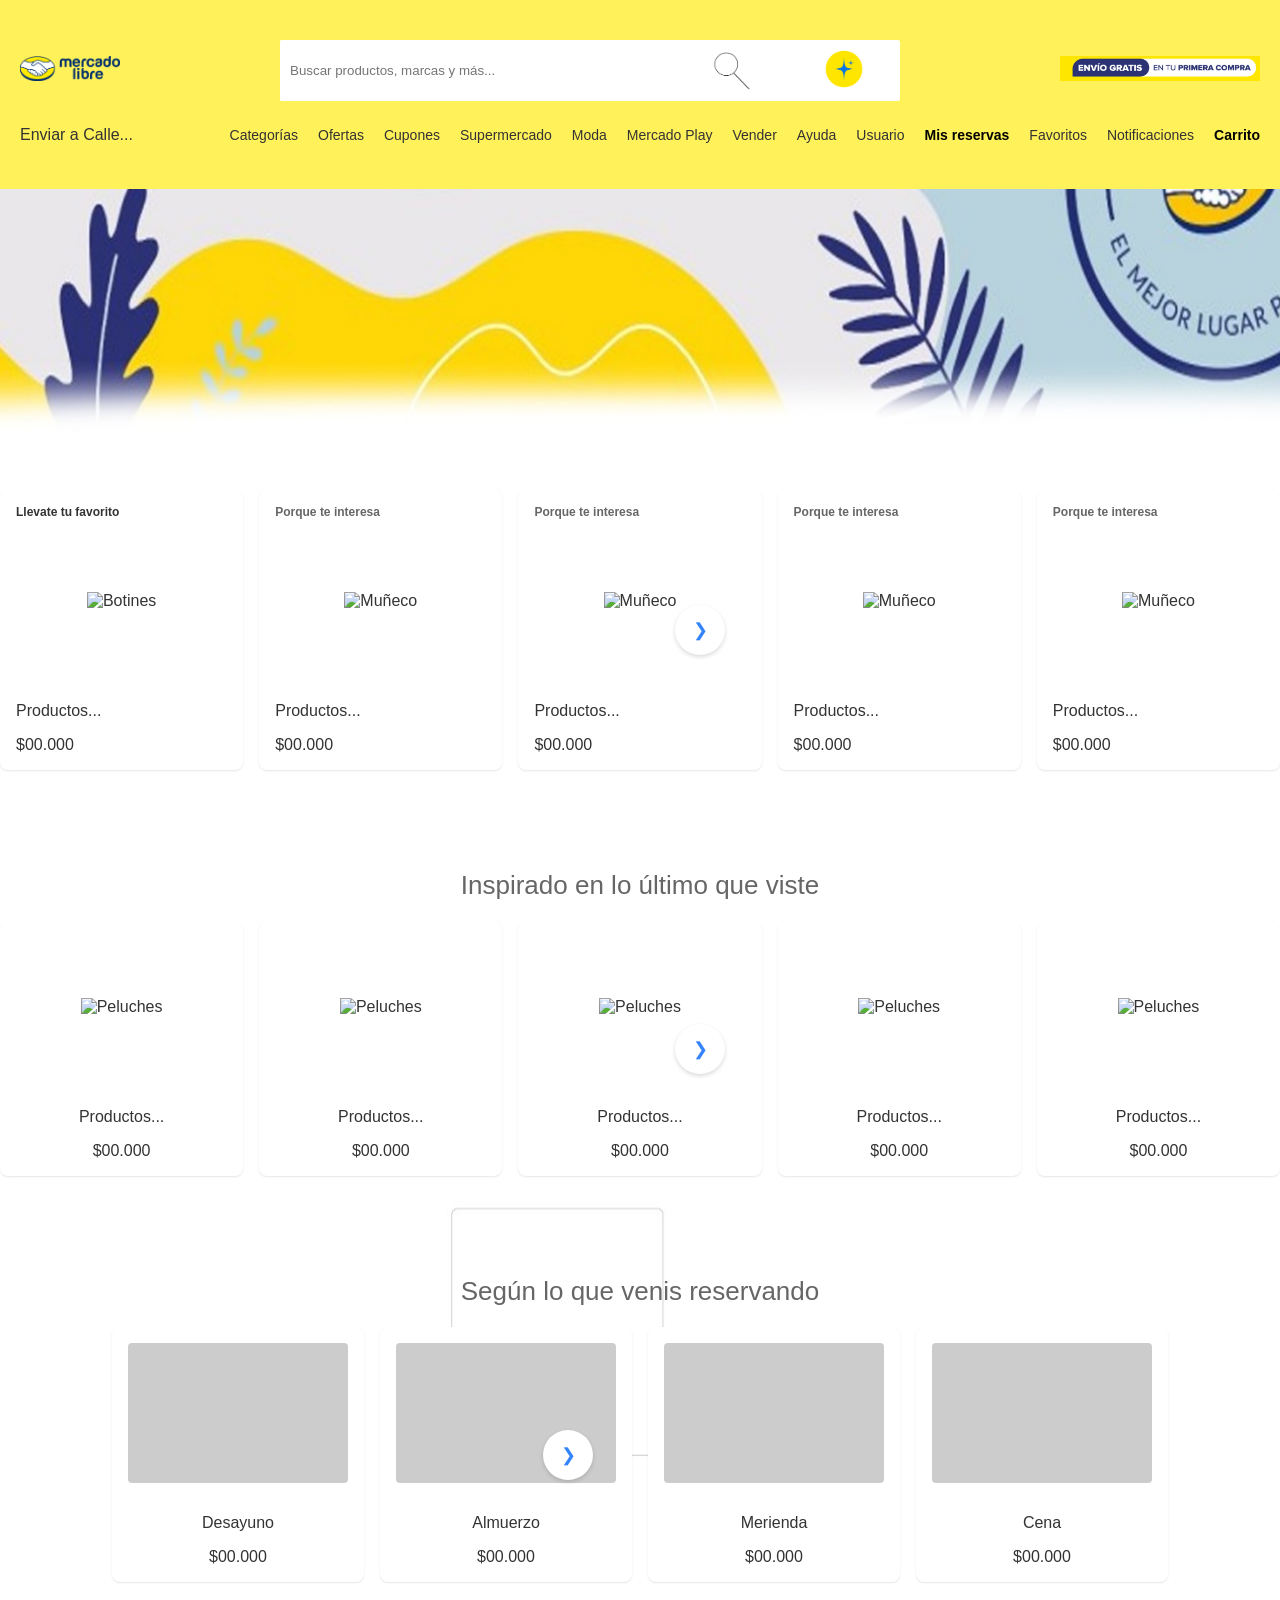
==== index.html @ 08e9aeee "HOSTING - fix a rutas" ====
<!DOCTYPE html>
<html lang="es">
<head>
  <meta charset="UTF-8">
  <meta name="viewport" content="width=device-width, initial-scale=1.0">
  <title>Mercado Libre - Clon Facultad</title>
  <link rel="stylesheet" href="styles.css">
  <link rel="stylesheet" href="navbar-styles.css">
</head>
<body>

  <!-- ENCABEZADO PRINCIPAL -->
    <header class="navbar">
    <div class="nav-top">
      <a href="index.html">
          <img src="images/logo.png" alt="Mercado Libre" class="logo">
      </a>
      <div class="search-container">
        <input type="search" id="header-search" placeholder="Buscar productos, marcas y más...">
        <button class="search-btn"><img src="images/Presentación Organización Empresarial Mercado Libre (2).png" alt="lupa" id="iconobuscador"></button>
        <a href="/ia/index.html"><button type="submit" id="ia logo"> <img src="images/Presentación Organización Empresarial Mercado Libre (1).png" alt="ia logo"></button></a>
      </div>
      <div class="promo-meli">
        <img src="images/Captura de pantalla 2026-06-14 223928.png" alt="" class="promo-meli">
      </div>
    </div>
    <nav class="nav-bottom">
      <div class="location">Enviar a Calle...</div>
      <ul class="menu-links">
        <li>Categorías</li>
        <li>Ofertas</li>
        <li>Cupones</li>
        <li>Supermercado</li>
        <li>Moda</li>
        <li>Mercado Play</li>
        <li>Vender</li>
        <li>Ayuda</li>
        <li>Usuario</li>
        <li>
          <a  href="/reservas.html" style="font-weight: 700; text-decoration: none; color: black;">Mis reservas</a>
        </li>
        <li>Favoritos</li>
        <li>Notificaciones</li>
        <li>
          <a  href="/carrito.html" style="font-weight: 700; text-decoration: none; color: black;">Carrito</a>
        </li>
      </ul>
    </nav>
  </header>

  <!-- BANNER PRINCIPAL ILUSTRATIVO -->
  
    
    <!-- CONTENIDO DE PRODUCTOS -->
    <main class="main-content">
      
      <!-- SECCIÓN 1: RECOMENDADOS -->
      <section class="product-section1">
        <div class="carousel-container">
          <!-- Tarjeta tipo 1 -->
          <article class="product-card type-vertical">
            <span class="card-tag">Llevate tu favorito</span>
            <div class="product-img-box">
              <img src="botines.jpg" alt="Botines">
            </div>
            <div class="product-info">
              <p class="product-title">Productos...</p>
              <span class="product-price">$00.000</span>
            </div>
          </article>
          
          <!-- Tarjeta tipo 2 -->
          <article class="product-card type-vertical">
            <span class="card-tag muted">Porque te interesa</span>
            <div class="product-img-box">
              <img src="juguete.jpg" alt="Muñeco">
            </div>
            <div class="product-info">
              <p class="product-title">Productos...</p>
              <span class="product-price">$00.000</span>
            </div>
          </article>
          
          <!-- Repetir tarjetas necesarias -->
          <article class="product-card type-vertical">
            <span class="card-tag muted">Porque te interesa</span>
            <div class="product-img-box">
              <img src="juguete.jpg" alt="Muñeco">
            </div>
            <div class="product-info">
              <p class="product-title">Productos...</p>
              <span class="product-price">$00.000</span>
            </div>
          </article>
          <article class="product-card type-vertical">
            <span class="card-tag muted">Porque te interesa</span>
            <div class="product-img-box">
              <img src="juguete.jpg" alt="Muñeco">
            </div>
            <div class="product-info">
              <p class="product-title">Productos...</p>
              <span class="product-price">$00.000</span>
            </div>
          </article>
          
          <article class="product-card type-vertical">
            <span class="card-tag muted">Porque te interesa</span>
            <div class="product-img-box">
              <img src="juguete.jpg" alt="Muñeco">
            </div>
            <div class="product-info">
              <p class="product-title">Productos...</p>
              <span class="product-price">$00.000</span>
            </div>
          </article>
          <button class="carousel-next-btn">❯</button>
        </div>
      </section>
      
      <!-- SECCIÓN 2: ÚLTIMO VISTO -->
      <section class="product-section">
        <h2 class="section-title">Inspirado en lo último que viste</h2>
        <div class="carousel-container">
          <article class="product-card type-clean">
            <div class="product-img-box">
              <img src="pochita.jpg" alt="Peluches">
            </div>
            <div class="product-info">
              <p class="product-title">Productos...</p>
              <span class="product-price">$00.000</span>
            </div>
          </article>
          <!-- Repetir tarjetas -->
         <article class="product-card type-clean">
          <div class="product-img-box">
            <img src="pochita.jpg" alt="Peluches">
          </div>
          <div class="product-info">
            <p class="product-title">Productos...</p>
            <span class="product-price">$00.000</span>
          </div>
        </article>
        <article class="product-card type-clean">
          <div class="product-img-box">
            <img src="pochita.jpg" alt="Peluches">
          </div>
          <div class="product-info">
            <p class="product-title">Productos...</p>
            <span class="product-price">$00.000</span>
          </div>
        </article>
        <article class="product-card type-clean">
          <div class="product-img-box">
            <img src="pochita.jpg" alt="Peluches">
          </div>
          <div class="product-info">
            <p class="product-title">Productos...</p>
            <span class="product-price">$00.000</span>
          </div>
        </article>
        <article class="product-card type-clean">
          <div class="product-img-box">
            <img src="pochita.jpg" alt="Peluches">
          </div>
          <div class="product-info">
            <p class="product-title">Productos...</p>
            <span class="product-price">$00.000</span>
          </div>
        </article>
        <button class="carousel-next-btn">❯</button>
      </div>
    </section>

    <!-- SECCIÓN 3: RESERVANDO (GRISES) -->
    <section class="product-section">
      <h2 class="section-title">Según lo que venis reservando</h2>
      <div class="carousel-container">

        <article class="product-card type-reserved">
          <div class="gray-placeholder-box"></div>
          <div class="product-info">
            <p class="product-title">Desayuno</p>
            <span class="product-price">$00.000</span>
          </div>
        </article>
        <!-- Repetir tarjetas con Almuerzo, Cena, Super -->
         <article class="product-card type-reserved">
          <div class="gray-placeholder-box"></div>
          <div class="product-info">
            <p class="product-title">Almuerzo</p>
            <span class="product-price">$00.000</span>
          </div>
        </article>
        <article class="product-card type-reserved">
          <div class="gray-placeholder-box"></div>
          <div class="product-info">
            <p class="product-title">Merienda</p>
            <span class="product-price">$00.000</span>
          </div>
        </article>
        <article class="product-card type-reserved">
          <div class="gray-placeholder-box"></div>
          <div class="product-info">
            <p class="product-title">Cena</p>
            <span class="product-price">$00.000</span>
          </div>
        </article>
        <button class="carousel-next-btn1">❯</button>

      </div>
    </section>

  </main>

</body>
</html>
---- styles.css ----
:root {
  --meli-yellow: #fff159;
  --meli-bg: #ebebeb;
  --meli-blue: #3483fa;
  --text-dark: #333333;
  --text-gray: #666666;
}

body {
  background-image: url(images/fondo.jpg);
  background-repeat: no-repeat;
  background-size: cover;
  max-width: 100vw;
  font-family: 'Proxima Nova', Helvetica, Arial, sans-serif;
  background-color: var(--meli-bg);
  margin: 0;
  color: var(--text-dark);
}

.product-section1{
  margin-top: 300px;
}
.product-section{
  margin-top:100px;
}


/* Header Fiel */
body {
  font-family: Arial, sans-serif;
  background-color: #ebebeb; /* Gris de fondo general */
  margin: 0;
}

.product-section{
  text-align: center !important;
  justify-content: center !important;

  
}
.product-section img,
.product-section article{
  align-items: center !important;
  justify-content: center !important;
}

/* Encabezado Amarillo */
/* .navbar {
  background-color: #fff159; 
  padding: 10px 20px;
  max-width: 100%;
}
.nav-top img{
    width: 100px;;
}

.promo-meli img{
    width: 150px;;
} */
/* .nav-top, .nav-bottom {
  display: flex;
  flex-wrap: wrap;
  justify-content: space-between;
  align-items: center;
}
.menu-links{
    display: flex;
    flex-direction: row;
    gap: 20px;
    list-style: none;
}

.menu-links li{
  font-size: 14px;
} */

/* Buscador del Header */
/* .search-container {
  display: flex;
  background: white;
  border-radius: 2px;
  overflow: hidden;
  width: 50%;
  display: flex;
  flex-direction: row;
  margin: 10px;
}
.search-container button{
  background: none;
  border: none;
}
.search-container img{
  display: flex;
  flex-direction: row;
}
.search-container input {
  border: none;
  display: flex;
  flex-direction: row;
  padding: 10px;
  width: 100%;
  outline: none;
}

.search-bar {
  display: flex;
  background: #ffffff;
  border-radius: 2px;
  box-shadow: 0 1px 2px 0 rgba(0,0,0,0.2);
  width: 50%;
}

.search-bar input {
  border: none;
  padding: 10px 15px;
  width: 100%;
  outline: none;
  font-size: 14px;
} */

/* El Carrusel Horizontal con Flexbox */
.carousel-container {
  display: flex;
  gap: 16px;
  position: relative;
  align-items: stretch;
  margin-bottom: 40px;
  justify-content: center;
}

/* Estilo Exacto de las Tarjetas */
.product-card {
  background: #ffffff;
  border-radius: 8px; /* Bordes suaves de Meli */
  padding: 16px;
  width: 220px;
  box-shadow: 0 1px 2px 0 rgba(0,0,0,0.1);
  display: flex;
  flex-direction: column;
  justify-content: space-between;
  transition: transform 0.2s ease;
}

.product-card:hover {
  box-shadow: 0 4px 16px 0 rgba(0,0,0,0.15);
}

/* Tags Superiores ("Porque te interesa") */
.card-tag {
  font-size: 12px;
  font-weight: 600;
  color: #333;
  margin-bottom: 12px;
  display: block;
}

.card-tag.muted {
  color: var(--text-gray);
}

/* Ajuste de Imágenes */
.product-img-box {
  height: 140px;
  display: flex;
  justify-content: center;
  align-items: center;
  margin-bottom: 15px;
}

.product-img-box img {
  max-height: 100%;
  max-width: 100%;
  object-fit: contain; /* No deforma las fotos de los productos */
}

/* Cajas Grises de Reserva Inferiores */
.gray-placeholder-box {
  width: 100%;
  height: 140px;
  background-color: #cccccc;
  border-radius: 4px;
  margin-bottom: 15px;
}

/* Títulos de Sección */
.section-title {
  font-size: 26px;
  font-weight: 400;
  color: var(--text-gray);
  margin-bottom: 20px;
}

/* Botones de Navegación del Carrusel (Círculos Blancos Flecha) */
.carousel-next-btn {
  position: absolute;
  right: 555px;
  top: 50%;
  transform: translateY(-50%);
  width: 50px;
  height: 50px;
  background: #ffffff;
  border: none;
  border-radius: 50%; /* Botón completamente redondo */
  box-shadow: 0 2px 4px 0 rgba(0,0,0,0.15);
  color: var(--meli-blue);
  font-size: 18px;
  cursor: pointer;
  display: flex;
  align-items: center;
  justify-content: center;
  z-index: 10;
}
.carousel-next-btn1 {
  position: absolute;
  right: 687px;
  top: 50%;
  transform: translateY(-50%);
  width: 50px;
  height: 50px;
  background: #ffffff;
  border: none;
  border-radius: 50%; /* Botón completamente redondo */
  box-shadow: 0 2px 4px 0 rgba(0,0,0,0.15);
  color: var(--meli-blue);
  font-size: 18px;
  cursor: pointer;
  display: flex;
  align-items: center;
  justify-content: center;
  z-index: 10;
}
---- navbar-styles.css ----
/* Encabezado Amarillo */
.navbar {
  background-color: #fff159; /* Amarillo Mercado Libre */
  padding: 30px 20px;
  max-width: 100%;
}
.nav-top img{
    width: 100px;;
}

.nav-top, .nav-bottom {
  display: flex;
  flex-wrap: wrap;
  justify-content: space-between;
  align-items: center;
}
.menu-links{
    display: flex;
    flex-direction: row;
    gap: 20px;
    list-style: none;
}

.promo-meli{
  width: 200px;
}

.promo-meli img{
  width: 100%;
  height: 100%;
}

.menu-links li{
  font-size: 14px;
}

/* Buscador del Header */
.search-container {
  display: flex;
  background: white;
  border-radius: 2px;
  overflow: hidden;
  width: 50%;
  display: flex;
  flex-direction: row;
  margin: 10px;
}
.search-container button{
  background: none;
  border: none;
}
.search-container img{
  display: flex;
  flex-direction: row;
}
.search-container input {
  border: none;
  display: flex;
  flex-direction: row;
  padding: 10px;
  width: 100%;
  outline: none;
}

.search-bar {
  display: flex;
  background: #ffffff;
  border-radius: 2px;
  box-shadow: 0 1px 2px 0 rgba(0,0,0,0.2);
  width: 50%;
}

.search-bar input {
  border: none;
  padding: 10px 15px;
  width: 100%;
  outline: none;
  font-size: 14px;
}
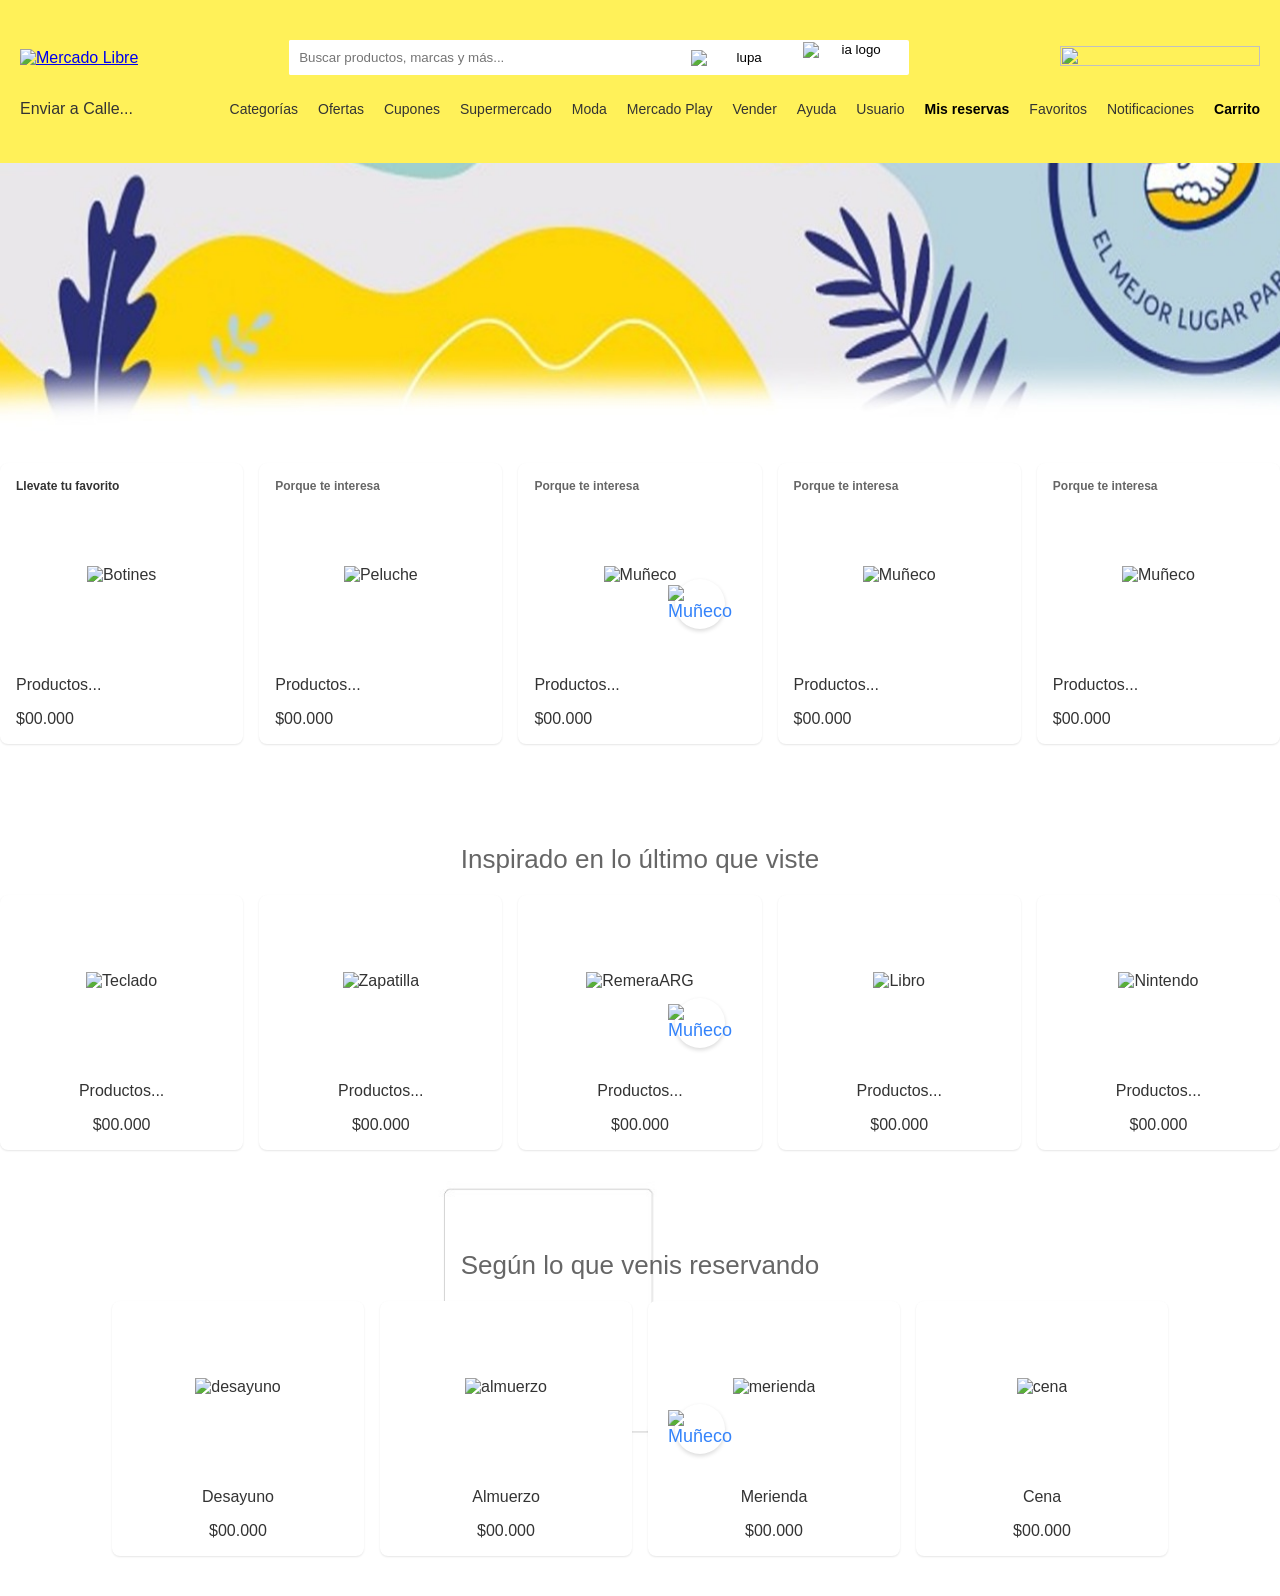
==== commit 766ad4e5: "Update1 index.html agregue las imagenes" ====
--- a/index.html
+++ b/index.html
@@ -9,19 +9,18 @@
 </head>
 <body>
 
-  <!-- ENCABEZADO PRINCIPAL -->
     <header class="navbar">
     <div class="nav-top">
       <a href="index.html">
-          <img src="images/logo.png" alt="Mercado Libre" class="logo">
+          <img src="imagenes-ml/logo-ml.png" alt="Mercado Libre" class="logo">
       </a>
       <div class="search-container">
         <input type="search" id="header-search" placeholder="Buscar productos, marcas y más...">
-        <button class="search-btn"><img src="images/Presentación Organización Empresarial Mercado Libre (2).png" alt="lupa" id="iconobuscador"></button>
-        <a href="/ia/index.html"><button type="submit" id="ia logo"> <img src="images/Presentación Organización Empresarial Mercado Libre (1).png" alt="ia logo"></button></a>
+        <button class="search-btn"><img src="imagenes-ml/lupa.png" alt="lupa" id="iconobuscador"></button>
+        <a href="/ia/index.html"><button type="submit" id="ia logo"> <img src="imagenes-ml/ia.png" alt="ia logo"></button></a>
       </div>
       <div class="promo-meli">
-        <img src="images/Captura de pantalla 2026-06-14 223928.png" alt="" class="promo-meli">
+        <img src="imagenes-ml/enviogratis.png" alt="" class="promo-meli">
       </div>
     </div>
     <nav class="nav-bottom">
@@ -47,21 +46,17 @@
       </ul>
     </nav>
   </header>
-
-  <!-- BANNER PRINCIPAL ILUSTRATIVO -->
-  
     
-    <!-- CONTENIDO DE PRODUCTOS -->
     <main class="main-content">
       
-      <!-- SECCIÓN 1: RECOMENDADOS -->
+     
       <section class="product-section1">
         <div class="carousel-container">
-          <!-- Tarjeta tipo 1 -->
+         
           <article class="product-card type-vertical">
             <span class="card-tag">Llevate tu favorito</span>
             <div class="product-img-box">
-              <img src="botines.jpg" alt="Botines">
+              <img src="imagenes-ml/botin.jpeg" alt="Botines">
             </div>
             <div class="product-info">
               <p class="product-title">Productos...</p>
@@ -69,11 +64,11 @@
             </div>
           </article>
           
-          <!-- Tarjeta tipo 2 -->
-          <article class="product-card type-vertical">
-            <span class="card-tag muted">Porque te interesa</span>
-            <div class="product-img-box">
-              <img src="juguete.jpg" alt="Muñeco">
+         
+          <article class="product-card type-vertical">
+            <span class="card-tag muted">Porque te interesa</span>
+            <div class="product-img-box">
+              <img src="imagenes-ml/pomni.jpeg" alt="Peluche">
             </div>
             <div class="product-info">
               <p class="product-title">Productos...</p>
@@ -81,21 +76,21 @@
             </div>
           </article>
           
-          <!-- Repetir tarjetas necesarias -->
-          <article class="product-card type-vertical">
-            <span class="card-tag muted">Porque te interesa</span>
-            <div class="product-img-box">
-              <img src="juguete.jpg" alt="Muñeco">
-            </div>
-            <div class="product-info">
-              <p class="product-title">Productos...</p>
-              <span class="product-price">$00.000</span>
-            </div>
-          </article>
-          <article class="product-card type-vertical">
-            <span class="card-tag muted">Porque te interesa</span>
-            <div class="product-img-box">
-              <img src="juguete.jpg" alt="Muñeco">
+         
+          <article class="product-card type-vertical">
+            <span class="card-tag muted">Porque te interesa</span>
+            <div class="product-img-box">
+              <img src="imagenes-ml/tungtung.jpeg" alt="Muñeco">
+            </div>
+            <div class="product-info">
+              <p class="product-title">Productos...</p>
+              <span class="product-price">$00.000</span>
+            </div>
+          </article>
+          <article class="product-card type-vertical">
+            <span class="card-tag muted">Porque te interesa</span>
+            <div class="product-img-box">
+              <img src="imagenes-ml/bolso.jpeg" alt="Muñeco">
             </div>
             <div class="product-info">
               <p class="product-title">Productos...</p>
@@ -106,34 +101,34 @@
           <article class="product-card type-vertical">
             <span class="card-tag muted">Porque te interesa</span>
             <div class="product-img-box">
-              <img src="juguete.jpg" alt="Muñeco">
-            </div>
-            <div class="product-info">
-              <p class="product-title">Productos...</p>
-              <span class="product-price">$00.000</span>
-            </div>
-          </article>
-          <button class="carousel-next-btn">❯</button>
+              <img src="imagenes-ml/remerariver.jpeg" alt="Muñeco">
+            </div>
+            <div class="product-info">
+              <p class="product-title">Productos...</p>
+              <span class="product-price">$00.000</span>
+            </div>
+          </article>
+          <button class="carousel-next-btn"><img src="imagenes-ml/boton lateral.png" alt="Muñeco"></button>
         </div>
       </section>
       
-      <!-- SECCIÓN 2: ÚLTIMO VISTO -->
+     
       <section class="product-section">
         <h2 class="section-title">Inspirado en lo último que viste</h2>
         <div class="carousel-container">
           <article class="product-card type-clean">
             <div class="product-img-box">
-              <img src="pochita.jpg" alt="Peluches">
-            </div>
-            <div class="product-info">
-              <p class="product-title">Productos...</p>
-              <span class="product-price">$00.000</span>
-            </div>
-          </article>
-          <!-- Repetir tarjetas -->
+              <img src="imagenes-ml/teclado.jpeg" alt="Teclado">
+            </div>
+            <div class="product-info">
+              <p class="product-title">Productos...</p>
+              <span class="product-price">$00.000</span>
+            </div>
+          </article>
+      
          <article class="product-card type-clean">
           <div class="product-img-box">
-            <img src="pochita.jpg" alt="Peluches">
+            <img src="imagenes-ml/zapatilla.jpeg" alt="Zapatilla">
           </div>
           <div class="product-info">
             <p class="product-title">Productos...</p>
@@ -142,7 +137,7 @@
         </article>
         <article class="product-card type-clean">
           <div class="product-img-box">
-            <img src="pochita.jpg" alt="Peluches">
+            <img src="imagenes-ml/remearg.png" alt="RemeraARG">
           </div>
           <div class="product-info">
             <p class="product-title">Productos...</p>
@@ -151,7 +146,7 @@
         </article>
         <article class="product-card type-clean">
           <div class="product-img-box">
-            <img src="pochita.jpg" alt="Peluches">
+            <img src="imagenes-ml/libroharrypotter.webp" alt="Libro">
           </div>
           <div class="product-info">
             <p class="product-title">Productos...</p>
@@ -160,52 +155,61 @@
         </article>
         <article class="product-card type-clean">
           <div class="product-img-box">
-            <img src="pochita.jpg" alt="Peluches">
-          </div>
-          <div class="product-info">
-            <p class="product-title">Productos...</p>
-            <span class="product-price">$00.000</span>
-          </div>
-        </article>
-        <button class="carousel-next-btn">❯</button>
+            <img src="imagenes-ml/nintendoswitch.jpeg" alt="Nintendo">
+          </div>
+          <div class="product-info">
+            <p class="product-title">Productos...</p>
+            <span class="product-price">$00.000</span>
+          </div>
+        </article>
+        <button class="carousel-next-btn"><img src="imagenes-ml/boton lateral.png" alt="Muñeco"></button>
       </div>
     </section>
 
-    <!-- SECCIÓN 3: RESERVANDO (GRISES) -->
+   
     <section class="product-section">
       <h2 class="section-title">Según lo que venis reservando</h2>
       <div class="carousel-container">
 
         <article class="product-card type-reserved">
-          <div class="gray-placeholder-box"></div>
+          <div class="product-img-box">
+             <img src="imagenes-ml/desayuno.jpg" alt="desayuno">
+          </div>
           <div class="product-info">
             <p class="product-title">Desayuno</p>
             <span class="product-price">$00.000</span>
           </div>
         </article>
-        <!-- Repetir tarjetas con Almuerzo, Cena, Super -->
+      
          <article class="product-card type-reserved">
-          <div class="gray-placeholder-box"></div>
+           <div class="product-img-box">
+             <img src="imagenes-ml/almuerzo.jpg" alt="almuerzo">
+          </div>
           <div class="product-info">
             <p class="product-title">Almuerzo</p>
             <span class="product-price">$00.000</span>
           </div>
         </article>
         <article class="product-card type-reserved">
-          <div class="gray-placeholder-box"></div>
+           <div class="product-img-box">
+             <img src="imagenes-ml/merienda.jpg" alt="merienda">
+          </div>
           <div class="product-info">
             <p class="product-title">Merienda</p>
             <span class="product-price">$00.000</span>
           </div>
         </article>
         <article class="product-card type-reserved">
-          <div class="gray-placeholder-box"></div>
+           <div class="product-img-box">
+             <img src="imagenes-ml/cena.jpg" alt="cena">
+          </div>
           <div class="product-info">
             <p class="product-title">Cena</p>
             <span class="product-price">$00.000</span>
           </div>
         </article>
-        <button class="carousel-next-btn1">❯</button>
+        <button class="carousel-next-btn"><img src="imagenes-ml/boton lateral.png" alt="Muñeco"></button>
+
 
       </div>
     </section>
@@ -213,4 +217,4 @@
   </main>
 
 </body>
-</html>+</html>
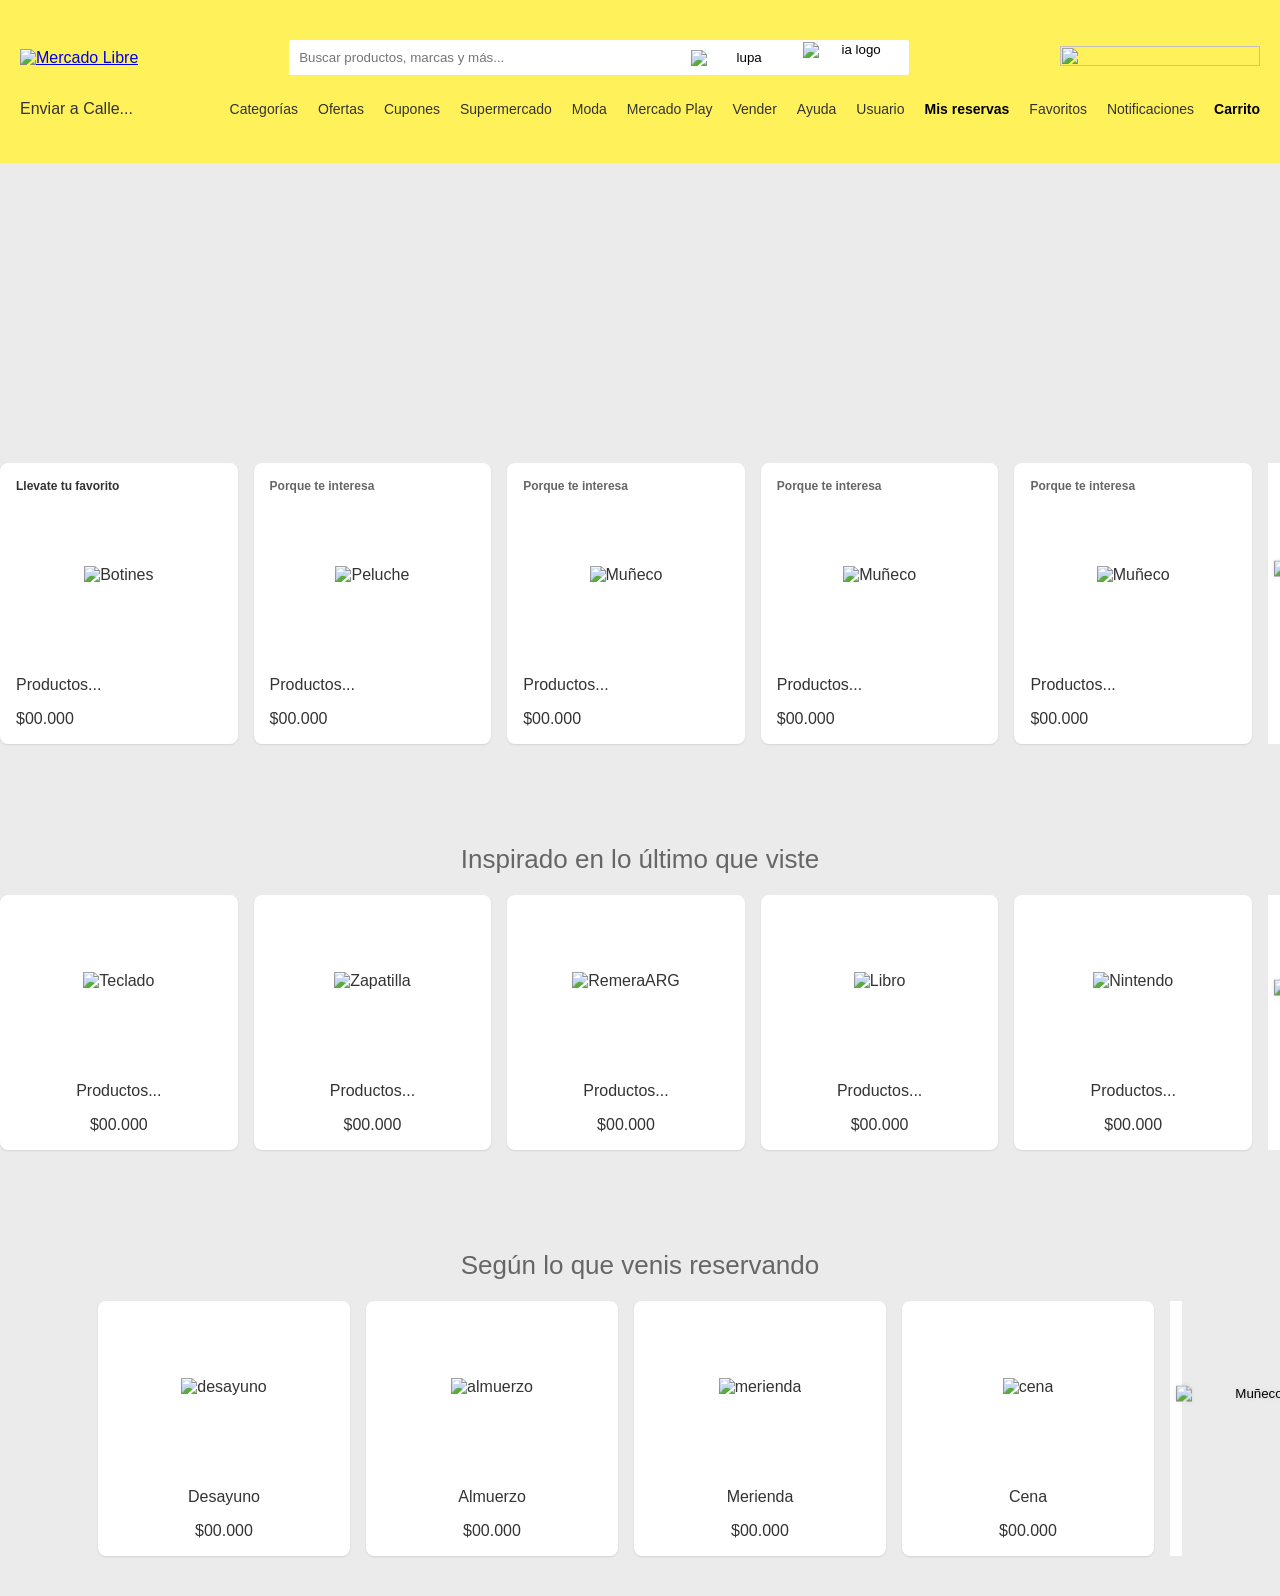
==== commit 4e76ad21: "Update index.html" ====
--- a/index.html
+++ b/index.html
@@ -12,12 +12,12 @@
     <header class="navbar">
     <div class="nav-top">
       <a href="index.html">
-          <img src="imagenes-ml/logo-ml.png" alt="Mercado Libre" class="logo">
+          <img src="imagenes/logo-ml.png" alt="Mercado Libre" class="logo">
       </a>
       <div class="search-container">
         <input type="search" id="header-search" placeholder="Buscar productos, marcas y más...">
-        <button class="search-btn"><img src="imagenes-ml/lupa.png" alt="lupa" id="iconobuscador"></button>
-        <a href="/ia/index.html"><button type="submit" id="ia logo"> <img src="imagenes-ml/ia.png" alt="ia logo"></button></a>
+        <button class="search-btn"><img src="imagenes/lupa.png" alt="lupa" id="iconobuscador"></button>
+        <a href="/ia/index.html"><button type="submit" id="ia logo"> <img src="imagenes/ia.png" alt="ia logo"></button></a>
       </div>
       <div class="promo-meli">
         <img src="imagenes-ml/enviogratis.png" alt="" class="promo-meli">
@@ -56,7 +56,7 @@
           <article class="product-card type-vertical">
             <span class="card-tag">Llevate tu favorito</span>
             <div class="product-img-box">
-              <img src="imagenes-ml/botin.jpeg" alt="Botines">
+              <img src="imagenes/botin.jpeg" alt="Botines">
             </div>
             <div class="product-info">
               <p class="product-title">Productos...</p>
@@ -68,7 +68,7 @@
           <article class="product-card type-vertical">
             <span class="card-tag muted">Porque te interesa</span>
             <div class="product-img-box">
-              <img src="imagenes-ml/pomni.jpeg" alt="Peluche">
+              <img src="imagenes/pomni.jpeg" alt="Peluche">
             </div>
             <div class="product-info">
               <p class="product-title">Productos...</p>
@@ -80,17 +80,17 @@
           <article class="product-card type-vertical">
             <span class="card-tag muted">Porque te interesa</span>
             <div class="product-img-box">
-              <img src="imagenes-ml/tungtung.jpeg" alt="Muñeco">
-            </div>
-            <div class="product-info">
-              <p class="product-title">Productos...</p>
-              <span class="product-price">$00.000</span>
-            </div>
-          </article>
-          <article class="product-card type-vertical">
-            <span class="card-tag muted">Porque te interesa</span>
-            <div class="product-img-box">
-              <img src="imagenes-ml/bolso.jpeg" alt="Muñeco">
+              <img src="imagenes/tungtung.jpeg" alt="Muñeco">
+            </div>
+            <div class="product-info">
+              <p class="product-title">Productos...</p>
+              <span class="product-price">$00.000</span>
+            </div>
+          </article>
+          <article class="product-card type-vertical">
+            <span class="card-tag muted">Porque te interesa</span>
+            <div class="product-img-box">
+              <img src="imagenes/bolso.jpeg" alt="Muñeco">
             </div>
             <div class="product-info">
               <p class="product-title">Productos...</p>
@@ -101,7 +101,7 @@
           <article class="product-card type-vertical">
             <span class="card-tag muted">Porque te interesa</span>
             <div class="product-img-box">
-              <img src="imagenes-ml/remerariver.jpeg" alt="Muñeco">
+              <img src="imagenes/remerariver.jpeg" alt="Muñeco">
             </div>
             <div class="product-info">
               <p class="product-title">Productos...</p>
@@ -118,7 +118,7 @@
         <div class="carousel-container">
           <article class="product-card type-clean">
             <div class="product-img-box">
-              <img src="imagenes-ml/teclado.jpeg" alt="Teclado">
+              <img src="imagenes/teclado.jpeg" alt="Teclado">
             </div>
             <div class="product-info">
               <p class="product-title">Productos...</p>
@@ -128,7 +128,7 @@
       
          <article class="product-card type-clean">
           <div class="product-img-box">
-            <img src="imagenes-ml/zapatilla.jpeg" alt="Zapatilla">
+            <img src="imagenes/zapatilla.jpeg" alt="Zapatilla">
           </div>
           <div class="product-info">
             <p class="product-title">Productos...</p>
@@ -137,7 +137,7 @@
         </article>
         <article class="product-card type-clean">
           <div class="product-img-box">
-            <img src="imagenes-ml/remearg.png" alt="RemeraARG">
+            <img src="imagenes/remearg.png" alt="RemeraARG">
           </div>
           <div class="product-info">
             <p class="product-title">Productos...</p>
@@ -146,7 +146,7 @@
         </article>
         <article class="product-card type-clean">
           <div class="product-img-box">
-            <img src="imagenes-ml/libroharrypotter.webp" alt="Libro">
+            <img src="imagenes/libroharrypotter.webp" alt="Libro">
           </div>
           <div class="product-info">
             <p class="product-title">Productos...</p>
@@ -155,14 +155,14 @@
         </article>
         <article class="product-card type-clean">
           <div class="product-img-box">
-            <img src="imagenes-ml/nintendoswitch.jpeg" alt="Nintendo">
-          </div>
-          <div class="product-info">
-            <p class="product-title">Productos...</p>
-            <span class="product-price">$00.000</span>
-          </div>
-        </article>
-        <button class="carousel-next-btn"><img src="imagenes-ml/boton lateral.png" alt="Muñeco"></button>
+            <img src="imagenes/nintendoswitch.jpeg" alt="Nintendo">
+          </div>
+          <div class="product-info">
+            <p class="product-title">Productos...</p>
+            <span class="product-price">$00.000</span>
+          </div>
+        </article>
+        <button class="carousel-next-btn"><img src="imagenes/boton lateral.png" alt="Muñeco"></button>
       </div>
     </section>
 
@@ -173,7 +173,7 @@
 
         <article class="product-card type-reserved">
           <div class="product-img-box">
-             <img src="imagenes-ml/desayuno.jpg" alt="desayuno">
+             <img src="imagenes/desayuno.jpg" alt="desayuno">
           </div>
           <div class="product-info">
             <p class="product-title">Desayuno</p>
@@ -183,7 +183,7 @@
       
          <article class="product-card type-reserved">
            <div class="product-img-box">
-             <img src="imagenes-ml/almuerzo.jpg" alt="almuerzo">
+             <img src="imagenes/almuerzo.jpg" alt="almuerzo">
           </div>
           <div class="product-info">
             <p class="product-title">Almuerzo</p>
@@ -192,7 +192,7 @@
         </article>
         <article class="product-card type-reserved">
            <div class="product-img-box">
-             <img src="imagenes-ml/merienda.jpg" alt="merienda">
+             <img src="imagenes/merienda.jpg" alt="merienda">
           </div>
           <div class="product-info">
             <p class="product-title">Merienda</p>
@@ -201,14 +201,14 @@
         </article>
         <article class="product-card type-reserved">
            <div class="product-img-box">
-             <img src="imagenes-ml/cena.jpg" alt="cena">
+             <img src="imagenes/cena.jpg" alt="cena">
           </div>
           <div class="product-info">
             <p class="product-title">Cena</p>
             <span class="product-price">$00.000</span>
           </div>
         </article>
-        <button class="carousel-next-btn"><img src="imagenes-ml/boton lateral.png" alt="Muñeco"></button>
+        <button class="carousel-next-btn"><img src="imagenes/boton lateral.png" alt="Muñeco"></button>
 
 
       </div>
--- a/styles.css
+++ b/styles.css
@@ -7,7 +7,7 @@
 }
 
 body {
-  background-image: url(images/fondo.jpg);
+  background-image: url(imagenes-ml/fondo.jpg);
   background-repeat: no-repeat;
   background-size: cover;
   max-width: 100vw;
@@ -44,81 +44,8 @@
   justify-content: center !important;
 }
 
-/* Encabezado Amarillo */
-/* .navbar {
-  background-color: #fff159; 
-  padding: 10px 20px;
-  max-width: 100%;
-}
-.nav-top img{
-    width: 100px;;
-}
 
-.promo-meli img{
-    width: 150px;;
-} */
-/* .nav-top, .nav-bottom {
-  display: flex;
-  flex-wrap: wrap;
-  justify-content: space-between;
-  align-items: center;
-}
-.menu-links{
-    display: flex;
-    flex-direction: row;
-    gap: 20px;
-    list-style: none;
-}
 
-.menu-links li{
-  font-size: 14px;
-} */
-
-/* Buscador del Header */
-/* .search-container {
-  display: flex;
-  background: white;
-  border-radius: 2px;
-  overflow: hidden;
-  width: 50%;
-  display: flex;
-  flex-direction: row;
-  margin: 10px;
-}
-.search-container button{
-  background: none;
-  border: none;
-}
-.search-container img{
-  display: flex;
-  flex-direction: row;
-}
-.search-container input {
-  border: none;
-  display: flex;
-  flex-direction: row;
-  padding: 10px;
-  width: 100%;
-  outline: none;
-}
-
-.search-bar {
-  display: flex;
-  background: #ffffff;
-  border-radius: 2px;
-  box-shadow: 0 1px 2px 0 rgba(0,0,0,0.2);
-  width: 50%;
-}
-
-.search-bar input {
-  border: none;
-  padding: 10px 15px;
-  width: 100%;
-  outline: none;
-  font-size: 14px;
-} */
-
-/* El Carrusel Horizontal con Flexbox */
 .carousel-container {
   display: flex;
   gap: 16px;
@@ -128,10 +55,10 @@
   justify-content: center;
 }
 
-/* Estilo Exacto de las Tarjetas */
+
 .product-card {
   background: #ffffff;
-  border-radius: 8px; /* Bordes suaves de Meli */
+  border-radius: 8px; 
   padding: 16px;
   width: 220px;
   box-shadow: 0 1px 2px 0 rgba(0,0,0,0.1);
@@ -145,7 +72,7 @@
   box-shadow: 0 4px 16px 0 rgba(0,0,0,0.15);
 }
 
-/* Tags Superiores ("Porque te interesa") */
+
 .card-tag {
   font-size: 12px;
   font-weight: 600;
@@ -170,17 +97,9 @@
 .product-img-box img {
   max-height: 100%;
   max-width: 100%;
-  object-fit: contain; /* No deforma las fotos de los productos */
+  object-fit: contain; 
 }
 
-/* Cajas Grises de Reserva Inferiores */
-.gray-placeholder-box {
-  width: 100%;
-  height: 140px;
-  background-color: #cccccc;
-  border-radius: 4px;
-  margin-bottom: 15px;
-}
 
 /* Títulos de Sección */
 .section-title {
@@ -191,41 +110,17 @@
 }
 
 /* Botones de Navegación del Carrusel (Círculos Blancos Flecha) */
-.carousel-next-btn {
+.carousel-next-btn img {
+  transform: translateY(-50%);
+  width: 150px;
+  height: 87px;
+  cursor: pointer;
   position: absolute;
-  right: 555px;
-  top: 50%;
-  transform: translateY(-50%);
-  width: 50px;
-  height: 50px;
-  background: #ffffff;
+  filter: drop-shadow(0px 0px 2px rgba(0, 0, 0, 0.1));
+}
+
+.carousel-next-btn{
+  background-color: white;
   border: none;
-  border-radius: 50%; /* Botón completamente redondo */
-  box-shadow: 0 2px 4px 0 rgba(0,0,0,0.15);
-  color: var(--meli-blue);
-  font-size: 18px;
-  cursor: pointer;
-  display: flex;
-  align-items: center;
-  justify-content: center;
-  z-index: 10;
+  
 }
-.carousel-next-btn1 {
-  position: absolute;
-  right: 687px;
-  top: 50%;
-  transform: translateY(-50%);
-  width: 50px;
-  height: 50px;
-  background: #ffffff;
-  border: none;
-  border-radius: 50%; /* Botón completamente redondo */
-  box-shadow: 0 2px 4px 0 rgba(0,0,0,0.15);
-  color: var(--meli-blue);
-  font-size: 18px;
-  cursor: pointer;
-  display: flex;
-  align-items: center;
-  justify-content: center;
-  z-index: 10;
-}
--- a/navbar-styles.css
+++ b/navbar-styles.css
@@ -1,4 +1,4 @@
-/* Encabezado Amarillo */
+
 .navbar {
   background-color: #fff159; /* Amarillo Mercado Libre */
   padding: 30px 20px;
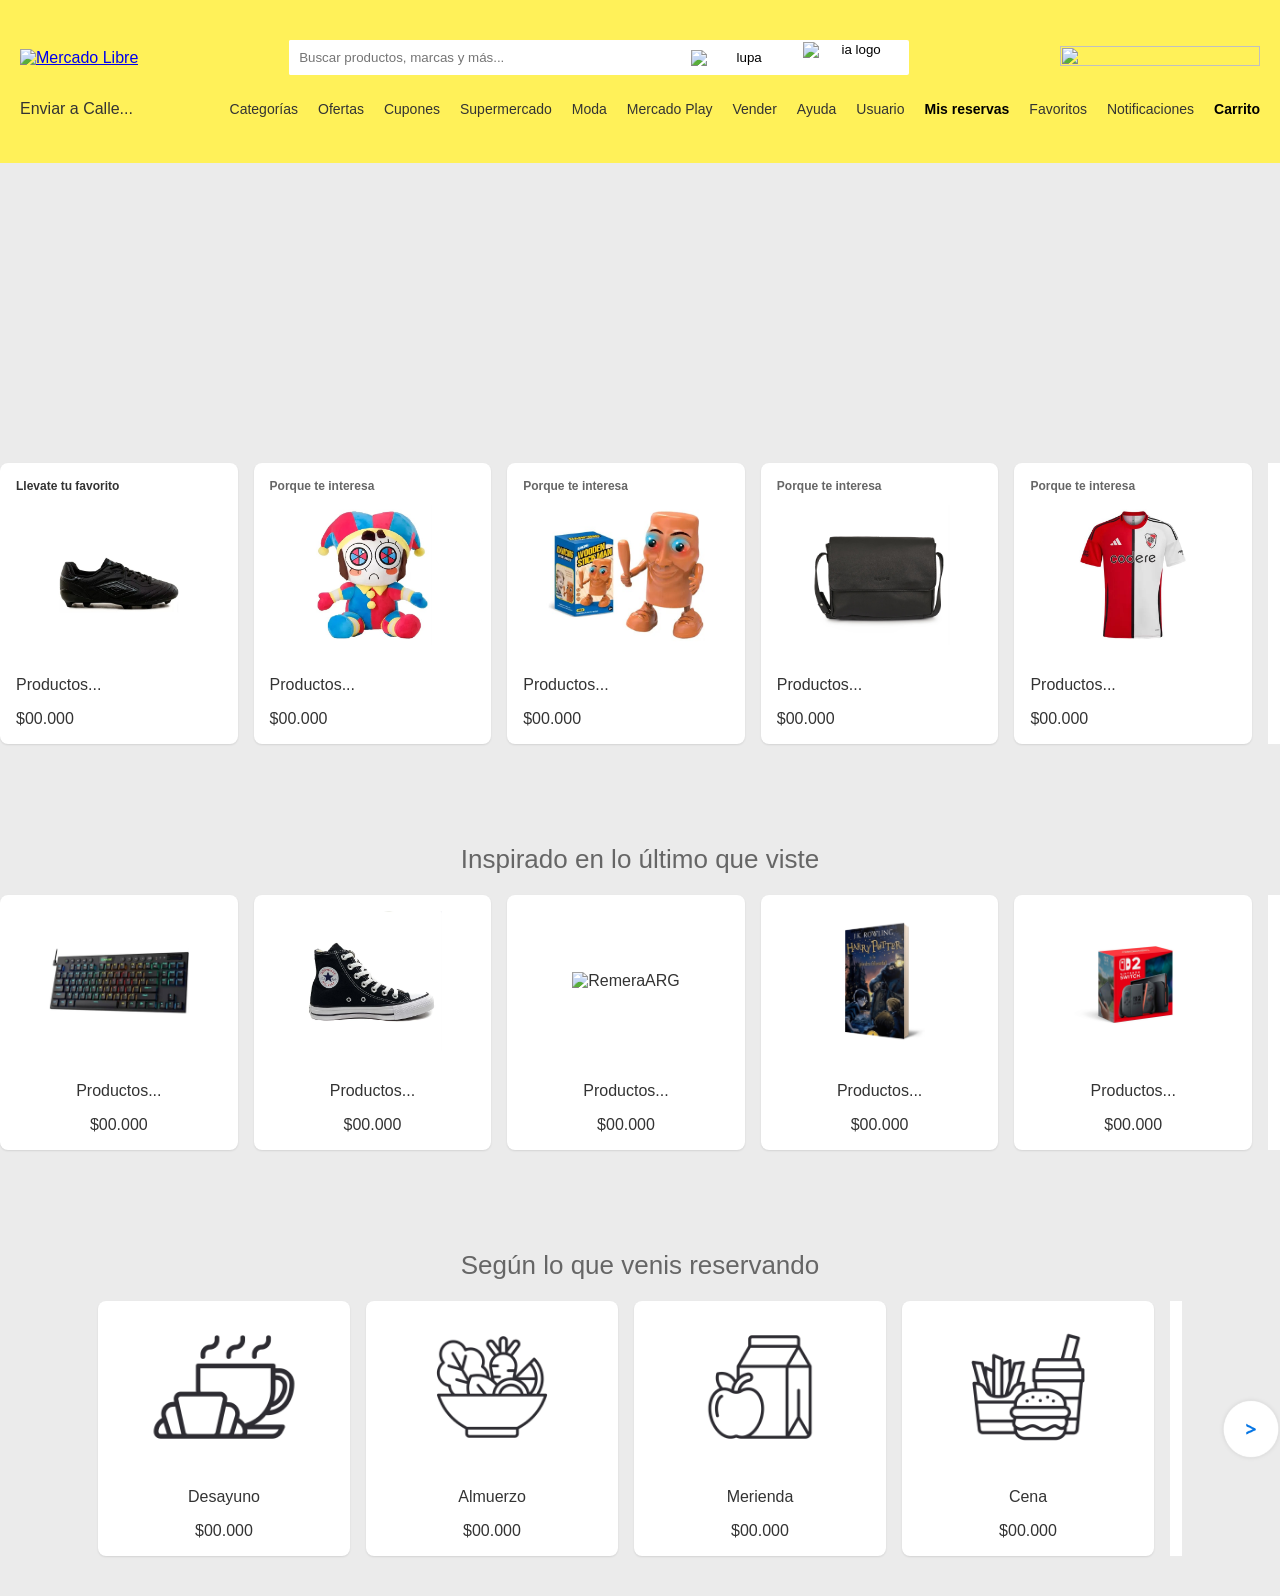
==== commit dfe4f31c: "fix rutas" ====
--- a/index.html
+++ b/index.html
@@ -12,15 +12,15 @@
     <header class="navbar">
     <div class="nav-top">
       <a href="index.html">
-          <img src="imagenes/logo-ml.png" alt="Mercado Libre" class="logo">
+          <img src="images/logo-ml.png" alt="Mercado Libre" class="logo">
       </a>
       <div class="search-container">
         <input type="search" id="header-search" placeholder="Buscar productos, marcas y más...">
-        <button class="search-btn"><img src="imagenes/lupa.png" alt="lupa" id="iconobuscador"></button>
-        <a href="/ia/index.html"><button type="submit" id="ia logo"> <img src="imagenes/ia.png" alt="ia logo"></button></a>
+        <button class="search-btn"><img src="images/lupa.png" alt="lupa" id="iconobuscador"></button>
+        <a href="/ia/index.html"><button type="submit" id="ia logo"> <img src="images/ia.png" alt="ia logo"></button></a>
       </div>
       <div class="promo-meli">
-        <img src="imagenes-ml/enviogratis.png" alt="" class="promo-meli">
+        <img src="images/enviogratis.png" alt="" class="promo-meli">
       </div>
     </div>
     <nav class="nav-bottom">
@@ -56,7 +56,7 @@
           <article class="product-card type-vertical">
             <span class="card-tag">Llevate tu favorito</span>
             <div class="product-img-box">
-              <img src="imagenes/botin.jpeg" alt="Botines">
+              <img src="images/botin.jpeg" alt="Botines">
             </div>
             <div class="product-info">
               <p class="product-title">Productos...</p>
@@ -68,7 +68,7 @@
           <article class="product-card type-vertical">
             <span class="card-tag muted">Porque te interesa</span>
             <div class="product-img-box">
-              <img src="imagenes/pomni.jpeg" alt="Peluche">
+              <img src="images/pomni.jpeg" alt="Peluche">
             </div>
             <div class="product-info">
               <p class="product-title">Productos...</p>
@@ -80,17 +80,17 @@
           <article class="product-card type-vertical">
             <span class="card-tag muted">Porque te interesa</span>
             <div class="product-img-box">
-              <img src="imagenes/tungtung.jpeg" alt="Muñeco">
-            </div>
-            <div class="product-info">
-              <p class="product-title">Productos...</p>
-              <span class="product-price">$00.000</span>
-            </div>
-          </article>
-          <article class="product-card type-vertical">
-            <span class="card-tag muted">Porque te interesa</span>
-            <div class="product-img-box">
-              <img src="imagenes/bolso.jpeg" alt="Muñeco">
+              <img src="images/tungtung.jpeg" alt="Muñeco">
+            </div>
+            <div class="product-info">
+              <p class="product-title">Productos...</p>
+              <span class="product-price">$00.000</span>
+            </div>
+          </article>
+          <article class="product-card type-vertical">
+            <span class="card-tag muted">Porque te interesa</span>
+            <div class="product-img-box">
+              <img src="images/bolso.jpeg" alt="Muñeco">
             </div>
             <div class="product-info">
               <p class="product-title">Productos...</p>
@@ -101,14 +101,14 @@
           <article class="product-card type-vertical">
             <span class="card-tag muted">Porque te interesa</span>
             <div class="product-img-box">
-              <img src="imagenes/remerariver.jpeg" alt="Muñeco">
-            </div>
-            <div class="product-info">
-              <p class="product-title">Productos...</p>
-              <span class="product-price">$00.000</span>
-            </div>
-          </article>
-          <button class="carousel-next-btn"><img src="imagenes-ml/boton lateral.png" alt="Muñeco"></button>
+              <img src="images/remerariver.jpeg" alt="Muñeco">
+            </div>
+            <div class="product-info">
+              <p class="product-title">Productos...</p>
+              <span class="product-price">$00.000</span>
+            </div>
+          </article>
+          <button class="carousel-next-btn"><img src="images/boton lateral.png" alt="Muñeco"></button>
         </div>
       </section>
       
@@ -118,7 +118,7 @@
         <div class="carousel-container">
           <article class="product-card type-clean">
             <div class="product-img-box">
-              <img src="imagenes/teclado.jpeg" alt="Teclado">
+              <img src="images/teclado.jpeg" alt="Teclado">
             </div>
             <div class="product-info">
               <p class="product-title">Productos...</p>
@@ -128,7 +128,7 @@
       
          <article class="product-card type-clean">
           <div class="product-img-box">
-            <img src="imagenes/zapatilla.jpeg" alt="Zapatilla">
+            <img src="images/zapatilla.jpeg" alt="Zapatilla">
           </div>
           <div class="product-info">
             <p class="product-title">Productos...</p>
@@ -137,7 +137,7 @@
         </article>
         <article class="product-card type-clean">
           <div class="product-img-box">
-            <img src="imagenes/remearg.png" alt="RemeraARG">
+            <img src="images/remearg.png" alt="RemeraARG">
           </div>
           <div class="product-info">
             <p class="product-title">Productos...</p>
@@ -146,7 +146,7 @@
         </article>
         <article class="product-card type-clean">
           <div class="product-img-box">
-            <img src="imagenes/libroharrypotter.webp" alt="Libro">
+            <img src="images/libroharrypotter.webp" alt="Libro">
           </div>
           <div class="product-info">
             <p class="product-title">Productos...</p>
@@ -155,14 +155,14 @@
         </article>
         <article class="product-card type-clean">
           <div class="product-img-box">
-            <img src="imagenes/nintendoswitch.jpeg" alt="Nintendo">
-          </div>
-          <div class="product-info">
-            <p class="product-title">Productos...</p>
-            <span class="product-price">$00.000</span>
-          </div>
-        </article>
-        <button class="carousel-next-btn"><img src="imagenes/boton lateral.png" alt="Muñeco"></button>
+            <img src="images/nintendoswitch.jpeg" alt="Nintendo">
+          </div>
+          <div class="product-info">
+            <p class="product-title">Productos...</p>
+            <span class="product-price">$00.000</span>
+          </div>
+        </article>
+        <button class="carousel-next-btn"><img src="images/boton lateral.png" alt="Muñeco"></button>
       </div>
     </section>
 
@@ -173,7 +173,7 @@
 
         <article class="product-card type-reserved">
           <div class="product-img-box">
-             <img src="imagenes/desayuno.jpg" alt="desayuno">
+             <img src="images/desayuno.jpg" alt="desayuno">
           </div>
           <div class="product-info">
             <p class="product-title">Desayuno</p>
@@ -183,7 +183,7 @@
       
          <article class="product-card type-reserved">
            <div class="product-img-box">
-             <img src="imagenes/almuerzo.jpg" alt="almuerzo">
+             <img src="images/almuerzo.jpg" alt="almuerzo">
           </div>
           <div class="product-info">
             <p class="product-title">Almuerzo</p>
@@ -192,7 +192,7 @@
         </article>
         <article class="product-card type-reserved">
            <div class="product-img-box">
-             <img src="imagenes/merienda.jpg" alt="merienda">
+             <img src="images/merienda.jpg" alt="merienda">
           </div>
           <div class="product-info">
             <p class="product-title">Merienda</p>
@@ -201,14 +201,14 @@
         </article>
         <article class="product-card type-reserved">
            <div class="product-img-box">
-             <img src="imagenes/cena.jpg" alt="cena">
+             <img src="images/cena.jpg" alt="cena">
           </div>
           <div class="product-info">
             <p class="product-title">Cena</p>
             <span class="product-price">$00.000</span>
           </div>
         </article>
-        <button class="carousel-next-btn"><img src="imagenes/boton lateral.png" alt="Muñeco"></button>
+        <button class="carousel-next-btn"><img src="images/boton lateral.png" alt="Muñeco"></button>
 
 
       </div>
--- a/styles.css
+++ b/styles.css
@@ -7,7 +7,7 @@
 }
 
 body {
-  background-image: url(imagenes-ml/fondo.jpg);
+  background-image: url(imagenes/fondo.jpg);
   background-repeat: no-repeat;
   background-size: cover;
   max-width: 100vw;
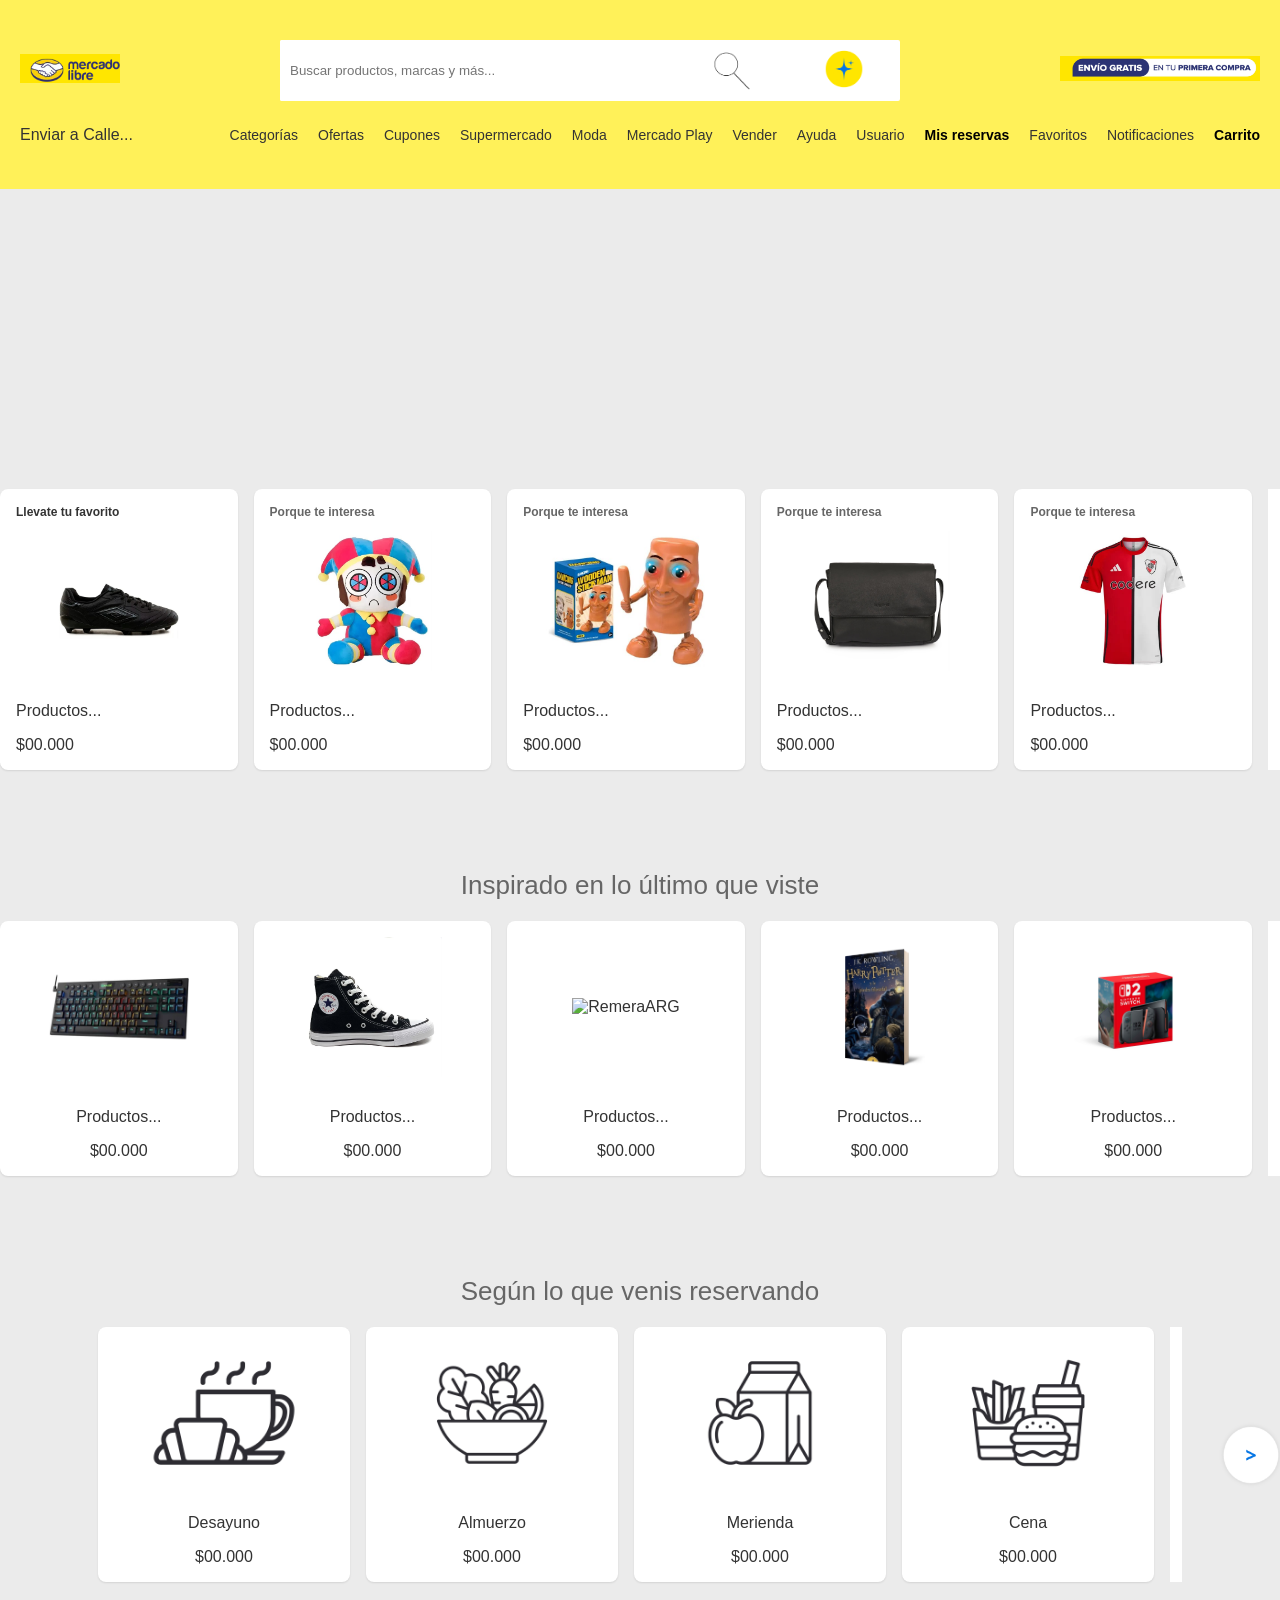
==== commit 94589a48: "fix nuevo rutas" ====
--- a/index.html
+++ b/index.html
@@ -17,7 +17,7 @@
       <div class="search-container">
         <input type="search" id="header-search" placeholder="Buscar productos, marcas y más...">
         <button class="search-btn"><img src="images/lupa.png" alt="lupa" id="iconobuscador"></button>
-        <a href="/ia/index.html"><button type="submit" id="ia logo"> <img src="images/ia.png" alt="ia logo"></button></a>
+        <a href="ia/index.html"><button type="submit" id="ia logo"> <img src="images/ia.png" alt="ia logo"></button></a>
       </div>
       <div class="promo-meli">
         <img src="images/enviogratis.png" alt="" class="promo-meli">
@@ -36,12 +36,12 @@
         <li>Ayuda</li>
         <li>Usuario</li>
         <li>
-          <a  href="/reservas.html" style="font-weight: 700; text-decoration: none; color: black;">Mis reservas</a>
+          <a  href="reservas.html" style="font-weight: 700; text-decoration: none; color: black;">Mis reservas</a>
         </li>
         <li>Favoritos</li>
         <li>Notificaciones</li>
         <li>
-          <a  href="/carrito.html" style="font-weight: 700; text-decoration: none; color: black;">Carrito</a>
+          <a  href="carrito.html" style="font-weight: 700; text-decoration: none; color: black;">Carrito</a>
         </li>
       </ul>
     </nav>
